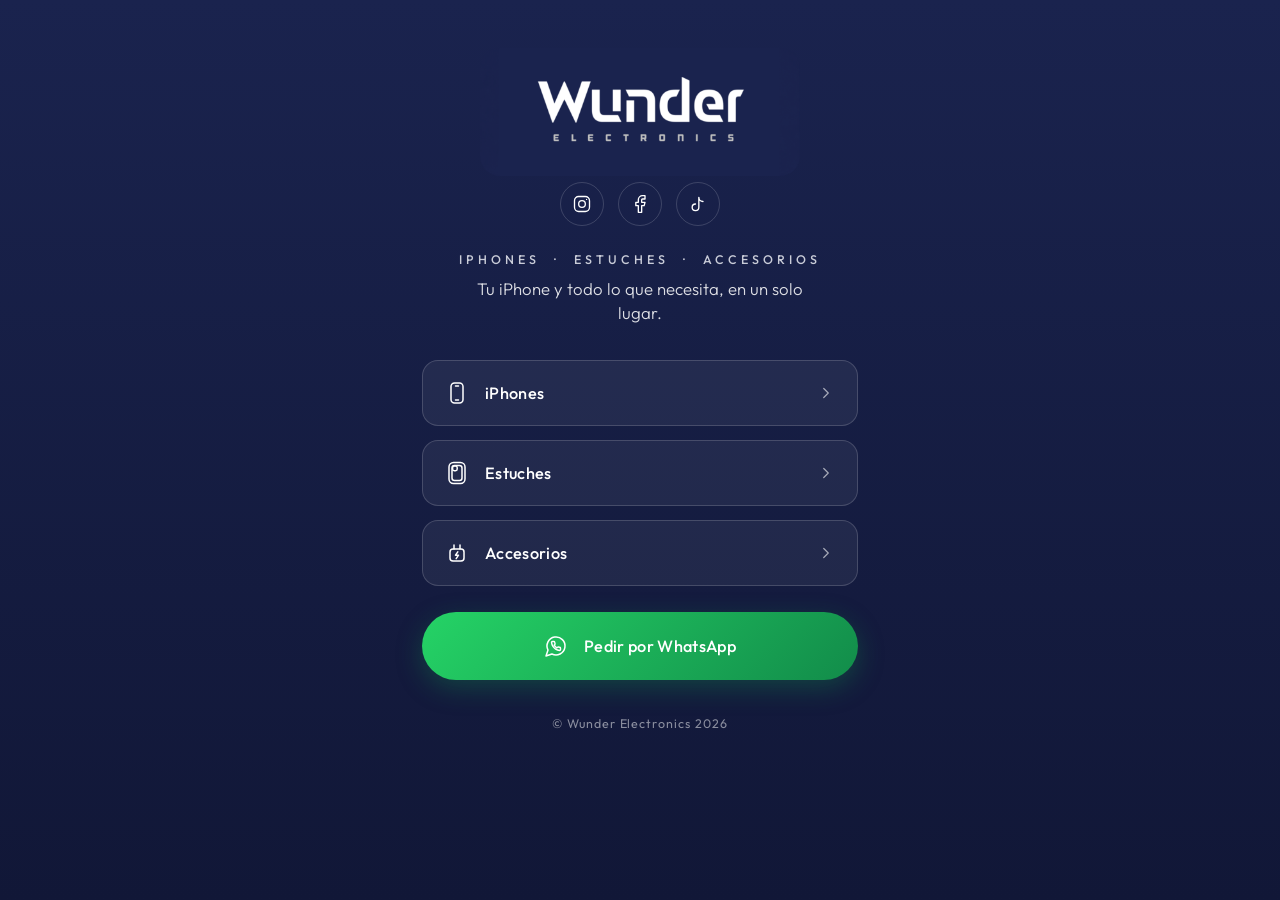
==== index.html @ 10bd4f3e "Add files via upload" ====
<!DOCTYPE html>
<html lang="es">
<head>
<meta charset="UTF-8">
<meta name="viewport" content="width=device-width, initial-scale=1, viewport-fit=cover">
<title>Wunder Electronics | iPhones y Accesorios</title>
<meta name="theme-color" content="#1a234e">
<link rel="icon" type="image/png" href="img/logo.png">
<link rel="apple-touch-icon" href="img/logo.png">
<link rel="preconnect" href="https://fonts.googleapis.com">
<link rel="preconnect" href="https://fonts.gstatic.com" crossorigin>
<link href="https://fonts.googleapis.com/css2?family=Outfit:wght@300;400;500;600&display=swap" rel="stylesheet">
<link rel="stylesheet" href="styles.css">
</head>
<body>

<main class="pagina" id="inicio">
  <div class="logo"><img src="img/logo.png" alt="Wunder Electronics"></div>
  <h1 class="solo-lectores">Wunder Electronics</h1>

  <div class="redes">
    <a class="red" href="https://instagram.com/TU_USUARIO" target="_blank" rel="noopener" aria-label="Instagram">
      <svg viewBox="0 0 24 24" fill="none" stroke="currentColor" stroke-width="1.6" stroke-linecap="round" stroke-linejoin="round" aria-hidden="true"><rect x="3" y="3" width="18" height="18" rx="5"/><circle cx="12" cy="12" r="4"/><path d="M17.5 6.5h.01"/></svg>
    </a>
    <a class="red" href="https://facebook.com/TU_USUARIO" target="_blank" rel="noopener" aria-label="Facebook">
      <svg viewBox="0 0 24 24" fill="none" stroke="currentColor" stroke-width="1.6" stroke-linecap="round" stroke-linejoin="round" aria-hidden="true"><path d="M18 2h-3a5 5 0 0 0-5 5v3H7v4h3v8h4v-8h3l1-4h-4V7a1 1 0 0 1 1-1h3z"/></svg>
    </a>
    <a class="red" href="https://tiktok.com/@TU_USUARIO" target="_blank" rel="noopener" aria-label="TikTok">
      <svg viewBox="0 0 24 24" fill="none" stroke="currentColor" stroke-width="1.6" stroke-linecap="round" stroke-linejoin="round" aria-hidden="true"><path d="M9 12a4 4 0 1 0 4 4V4a5 5 0 0 0 5 5"/></svg>
    </a>
  </div>

  <p class="categorias">iPhones &nbsp;·&nbsp; Estuches &nbsp;·&nbsp; Accesorios</p>
  <p class="frase">Tu iPhone y todo lo que necesita, en un solo lugar.</p>

  <nav class="botones">
    <a class="btn" href="#iphones">
      <svg class="ico" viewBox="0 0 24 24" fill="none" stroke="currentColor" stroke-width="1.5" stroke-linecap="round" stroke-linejoin="round" aria-hidden="true"><rect x="6" y="2" width="12" height="20" rx="3.5"/><path d="M10.5 5h3"/><path d="M10.5 19h3"/></svg>
      <span>iPhones</span>
      <svg class="flecha" viewBox="0 0 24 24" fill="none" stroke="currentColor" stroke-width="1.6" stroke-linecap="round" stroke-linejoin="round" aria-hidden="true"><path d="m9 6 6 6-6 6"/></svg>
    </a>
    <a class="btn" href="#estuches">
      <svg class="ico" viewBox="0 0 24 24" fill="none" stroke="currentColor" stroke-width="1.5" stroke-linecap="round" stroke-linejoin="round" aria-hidden="true"><rect x="4" y="1.5" width="16" height="21" rx="4.5"/><rect x="7" y="4.5" width="10" height="15" rx="2.5"/><rect x="7.6" y="5.1" width="4.6" height="4.6" rx="1.6"/></svg>
      <span>Estuches</span>
      <svg class="flecha" viewBox="0 0 24 24" fill="none" stroke="currentColor" stroke-width="1.6" stroke-linecap="round" stroke-linejoin="round" aria-hidden="true"><path d="m9 6 6 6-6 6"/></svg>
    </a>
    <a class="btn" href="#accesorios">
      <svg class="ico" viewBox="0 0 24 24" fill="none" stroke="currentColor" stroke-width="1.5" stroke-linecap="round" stroke-linejoin="round" aria-hidden="true"><rect x="5" y="8" width="14" height="12" rx="3"/><path d="M9 8V4M15 8V4"/><path d="m12.8 10.8-2.3 3.4h3l-2.3 3.4"/></svg>
      <span>Accesorios</span>
      <svg class="flecha" viewBox="0 0 24 24" fill="none" stroke="currentColor" stroke-width="1.6" stroke-linecap="round" stroke-linejoin="round" aria-hidden="true"><path d="m9 6 6 6-6 6"/></svg>
    </a>

    <a id="wa-home" class="btn btn-whatsapp" href="#" target="_blank" rel="noopener">
      <svg class="ico" viewBox="0 0 24 24" fill="none" stroke="currentColor" stroke-width="1.5" stroke-linecap="round" stroke-linejoin="round" aria-hidden="true"><path d="M7.9 20A9 9 0 1 0 4 16.1L2 22Z"/><path transform="translate(6.6 6.6) scale(.45)" stroke-width="3.2" d="M22 16.92v3a2 2 0 0 1-2.18 2 19.79 19.79 0 0 1-8.63-3.07 19.5 19.5 0 0 1-6-6 19.79 19.79 0 0 1-3.07-8.67A2 2 0 0 1 4.11 2h3a2 2 0 0 1 2 1.72 12.84 12.84 0 0 0 .7 2.81 2 2 0 0 1-.45 2.11L8.09 9.91a16 16 0 0 0 6 6l1.27-1.27a2 2 0 0 1 2.11-.45 12.84 12.84 0 0 0 2.81.7A2 2 0 0 1 22 16.92z"/></svg>
      <span>Pedir por WhatsApp</span>
    </a>
  </nav>

  <p class="pie">© Wunder Electronics 2026</p>
</main>

<section class="pagina catalogo" id="catalogo" hidden>
  <a class="volver" href="#">← Volver</a>
  <h2 id="cat-titulo"></h2>
  <p class="cat-sub" id="cat-sub"></p>
  <div class="productos" id="productos"></div>
</section>

<script src="script.js"></script>
</body>
</html>
---- styles.css ----
:root {
  --azul: #1a234e;           
  --azul-oscuro: #111737;
  --blanco: #ffffff;
  --gris: #c9ccd8;         
  --seleccion: #8fbaff;       
  --seleccion-texto: #0e1740;
  --linea: rgba(255, 255, 255, .16);
  --cristal: rgba(255, 255, 255, .06);
  --whatsapp-1: #25d366;
  --whatsapp-2: #128c4a;
}

* { box-sizing: border-box; margin: 0; padding: 0; }
[hidden] { display: none !important; }

body {
  min-height: 100vh;
  font-family: 'Outfit', system-ui, sans-serif;
  font-weight: 400;
  color: var(--blanco);
  background-color: var(--azul);
  background-image: var(--fondo, linear-gradient(180deg, var(--azul) 0%, var(--azul-oscuro) 100%));
  background-size: cover;
  background-position: center;
  background-attachment: fixed;
}
.pagina {
  position: relative;
  max-width: 480px;
  margin: 0 auto;
  padding: calc(48px + env(safe-area-inset-top, 0px)) 22px calc(40px + env(safe-area-inset-bottom, 0px));
  display: flex;
  flex-direction: column;
  align-items: center;
  text-align: center;
}
.solo-lectores { position: absolute; width: 1px; height: 1px; overflow: hidden; clip-path: inset(50%); }

.logo {
  width: min(320px, 86%);
  aspect-ratio: 5 / 2;
  overflow: hidden;
  border-radius: 20px;
}
.logo img { width: 100%; height: 100%; object-fit: cover; display: block; }

.redes { display: flex; gap: 14px; margin-top: 6px; }
.red {
  width: 44px; height: 44px;
  display: grid; place-items: center;
  border: 1px solid var(--linea);
  border-radius: 50%;
  color: var(--blanco);
  transition: background .2s, transform .2s;
}
.red svg { width: 20px; height: 20px; }
.red:hover { background: var(--cristal); transform: translateY(-2px); }

.categorias {
  margin-top: 26px;
  font-size: .78rem;
  font-weight: 500;
  letter-spacing: .32em;
  text-transform: uppercase;
  color: var(--gris);
}
.frase { margin-top: 10px; max-width: 30ch; font-weight: 300; font-size: 1.05rem; line-height: 1.45; opacity: .85; }

.botones { width: 100%; margin-top: 34px; display: flex; flex-direction: column; gap: 14px; }
.btn {
  display: flex;
  align-items: center;
  gap: 16px;
  min-height: 66px;
  padding: 0 22px;
  border: 1px solid var(--linea);
  border-radius: 16px;
  background: var(--cristal);
  color: var(--blanco);
  text-decoration: none;
  font-weight: 500;
  font-size: 1.02rem;
  letter-spacing: .02em;
  text-align: left;
  transition: background .2s, border-color .2s, transform .2s;
}
.btn span { flex: 1; }
.btn .ico { width: 24px; height: 24px; flex: none; }
.btn .flecha { width: 18px; height: 18px; flex: none; opacity: .6; }
.btn:hover { background: rgba(255,255,255,.12); border-color: rgba(255,255,255,.35); transform: translateY(-2px); }

.btn-whatsapp {
  margin-top: 12px;
  min-height: 68px;
  justify-content: center;
  border: none;
  border-radius: 999px;
  background: linear-gradient(135deg, var(--whatsapp-1), var(--whatsapp-2));
  box-shadow: 0 8px 26px rgba(18, 140, 74, .35);
}
.btn-whatsapp span { flex: none; }
.btn-whatsapp:hover { background: linear-gradient(135deg, var(--whatsapp-1), var(--whatsapp-2)); filter: brightness(1.06); }

.pie { margin-top: 36px; font-size: .78rem; letter-spacing: .08em; opacity: .5; }

.catalogo { max-width: 760px; align-items: stretch; }
.volver {
  align-self: flex-start;
  padding: 10px 18px;
  border: 1px solid var(--linea);
  border-radius: 999px;
  color: var(--blanco);
  text-decoration: none;
  font-size: .88rem;
}
.catalogo h2 { margin-top: 22px; font-weight: 500; font-size: 1.9rem; letter-spacing: .02em; }
.cat-sub { margin-top: 6px; color: var(--gris); font-weight: 300; }
.productos {
  margin-top: 26px;
  display: grid;
  grid-template-columns: repeat(auto-fill, minmax(155px, 1fr));
  gap: 14px;
  text-align: left;
}
.prod {
  display: flex;
  flex-direction: column;
  border: 1px solid var(--linea);
  border-radius: 18px;
  overflow: hidden;
  background: var(--cristal);
}
.prod .foto {
  position: relative;
  aspect-ratio: 1 / 1;
  display: grid;
  place-items: center;
  color: var(--gris);
  background: linear-gradient(135deg, #243066, #162046);  
}
.prod .foto svg { width: 34px; opacity: .45; }
.prod .foto img { position: absolute; inset: 0; width: 100%; height: 100%; object-fit: cover; }
.prod .info { display: flex; flex-direction: column; gap: 4px; flex: 1; padding: 12px 13px 14px; }
.prod h3 { font-size: .96rem; font-weight: 500; line-height: 1.25; }
.prod p { font-size: .8rem; font-weight: 300; line-height: 1.4; color: var(--gris); }
.precio { margin-top: auto; padding-top: 6px; font-weight: 600; font-size: 1.05rem; }
.pedir {
  margin-top: 8px;
  padding: 9px;
  border-radius: 999px;
  text-align: center;
  font-weight: 500;
  font-size: .84rem;
  color: #fff;
  text-decoration: none;
  background: linear-gradient(135deg, var(--whatsapp-1), var(--whatsapp-2));
}

.etiqueta {
  position: absolute;
  top: 10px;
  left: 10px;
  z-index: 2;
  padding: 4px 10px;
  border-radius: 999px;
  font-size: .7rem;
  font-weight: 600;
  letter-spacing: .06em;
  text-transform: uppercase;
  color: #fff;
  box-shadow: 0 2px 8px rgba(0, 0, 0, .3);
}
.specs { list-style: none; display: flex; flex-direction: column; gap: 5px; margin-top: 4px; }
.spec { display: flex; align-items: center; gap: 8px; font-size: .82rem; }
.spec svg { width: 15px; height: 15px; flex: none; opacity: .75; }

.capacidad { display: flex; flex-direction: column; gap: 6px; margin-top: 8px; }
.cap-titulo { display: flex; align-items: center; gap: 8px; font-size: .82rem; }
.cap-titulo svg { width: 15px; height: 15px; flex: none; opacity: .75; }
.chips { display: grid; grid-template-columns: repeat(auto-fit, minmax(48px, 1fr)); gap: 6px; }
.chip {
  font: inherit;
  font-size: .74rem;
  padding: 7px 4px;
  text-align: center;
  border: 1px solid var(--linea);
  border-radius: 999px;
  background: transparent;
  color: var(--blanco);
  cursor: pointer;
}
.chip.activo { background: var(--seleccion); border-color: var(--seleccion); color: var(--seleccion-texto); font-weight: 600; }
.chips.largo { grid-template-columns: 1fr; }

a:focus-visible { outline: 2px solid var(--blanco); outline-offset: 3px; }
@media (prefers-reduced-motion: reduce) { * { transition: none !important; } }
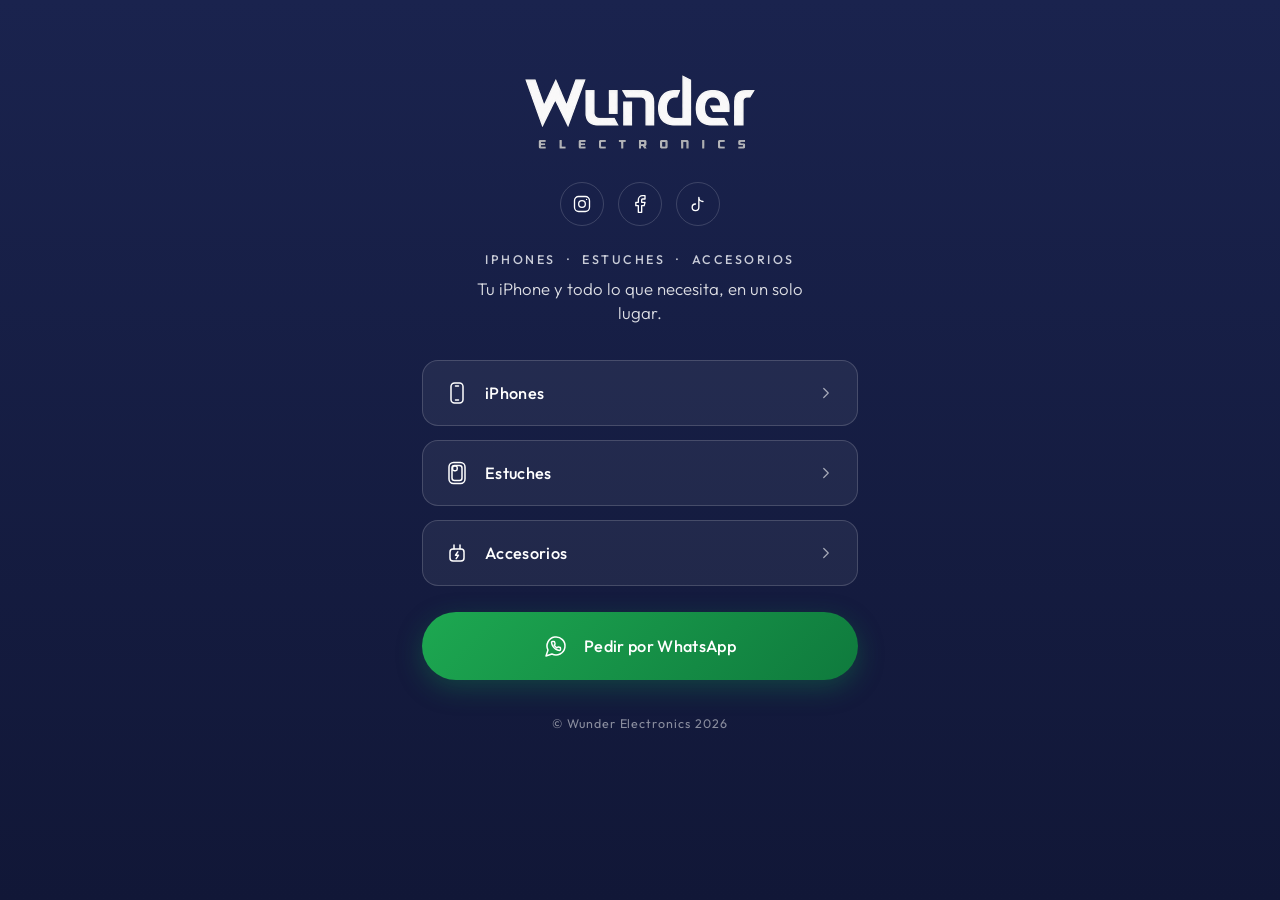
==== commit 85aa1372: "Add files via upload" ====
--- a/index.html
+++ b/index.html
@@ -4,9 +4,10 @@
 <meta charset="UTF-8">
 <meta name="viewport" content="width=device-width, initial-scale=1, viewport-fit=cover">
 <title>Wunder Electronics | iPhones y Accesorios</title>
+<meta name="description" content="Wunder Electronics: iPhones, estuches y accesorios.">
 <meta name="theme-color" content="#1a234e">
-<link rel="icon" type="image/png" href="img/logo.png">
-<link rel="apple-touch-icon" href="img/logo.png">
+<link rel="icon" type="image/png" href="img/favicon.png">
+<link rel="apple-touch-icon" href="img/favicon.png">
 <link rel="preconnect" href="https://fonts.googleapis.com">
 <link rel="preconnect" href="https://fonts.gstatic.com" crossorigin>
 <link href="https://fonts.googleapis.com/css2?family=Outfit:wght@300;400;500;600&display=swap" rel="stylesheet">
@@ -19,13 +20,13 @@
   <h1 class="solo-lectores">Wunder Electronics</h1>
 
   <div class="redes">
-    <a class="red" href="https://instagram.com/TU_USUARIO" target="_blank" rel="noopener" aria-label="Instagram">
+    <a class="red" href="https://instagram.com/wunderelectronics" target="_blank" rel="noopener" aria-label="Instagram">
       <svg viewBox="0 0 24 24" fill="none" stroke="currentColor" stroke-width="1.6" stroke-linecap="round" stroke-linejoin="round" aria-hidden="true"><rect x="3" y="3" width="18" height="18" rx="5"/><circle cx="12" cy="12" r="4"/><path d="M17.5 6.5h.01"/></svg>
     </a>
-    <a class="red" href="https://facebook.com/TU_USUARIO" target="_blank" rel="noopener" aria-label="Facebook">
+    <a class="red" href="https://facebook.com/wunderelectronics" target="_blank" rel="noopener" aria-label="Facebook">
       <svg viewBox="0 0 24 24" fill="none" stroke="currentColor" stroke-width="1.6" stroke-linecap="round" stroke-linejoin="round" aria-hidden="true"><path d="M18 2h-3a5 5 0 0 0-5 5v3H7v4h3v8h4v-8h3l1-4h-4V7a1 1 0 0 1 1-1h3z"/></svg>
     </a>
-    <a class="red" href="https://tiktok.com/@TU_USUARIO" target="_blank" rel="noopener" aria-label="TikTok">
+    <a class="red" href="https://tiktok.com/@wunderelectronics" target="_blank" rel="noopener" aria-label="TikTok">
       <svg viewBox="0 0 24 24" fill="none" stroke="currentColor" stroke-width="1.6" stroke-linecap="round" stroke-linejoin="round" aria-hidden="true"><path d="M9 12a4 4 0 1 0 4 4V4a5 5 0 0 0 5 5"/></svg>
     </a>
   </div>
@@ -34,17 +35,17 @@
   <p class="frase">Tu iPhone y todo lo que necesita, en un solo lugar.</p>
 
   <nav class="botones">
-    <a class="btn" href="#iphones">
+    <a class="btn" href="iphones.html">
       <svg class="ico" viewBox="0 0 24 24" fill="none" stroke="currentColor" stroke-width="1.5" stroke-linecap="round" stroke-linejoin="round" aria-hidden="true"><rect x="6" y="2" width="12" height="20" rx="3.5"/><path d="M10.5 5h3"/><path d="M10.5 19h3"/></svg>
       <span>iPhones</span>
       <svg class="flecha" viewBox="0 0 24 24" fill="none" stroke="currentColor" stroke-width="1.6" stroke-linecap="round" stroke-linejoin="round" aria-hidden="true"><path d="m9 6 6 6-6 6"/></svg>
     </a>
-    <a class="btn" href="#estuches">
+    <a class="btn" href="estuches.html">
       <svg class="ico" viewBox="0 0 24 24" fill="none" stroke="currentColor" stroke-width="1.5" stroke-linecap="round" stroke-linejoin="round" aria-hidden="true"><rect x="4" y="1.5" width="16" height="21" rx="4.5"/><rect x="7" y="4.5" width="10" height="15" rx="2.5"/><rect x="7.6" y="5.1" width="4.6" height="4.6" rx="1.6"/></svg>
       <span>Estuches</span>
       <svg class="flecha" viewBox="0 0 24 24" fill="none" stroke="currentColor" stroke-width="1.6" stroke-linecap="round" stroke-linejoin="round" aria-hidden="true"><path d="m9 6 6 6-6 6"/></svg>
     </a>
-    <a class="btn" href="#accesorios">
+    <a class="btn" href="accesorios.html">
       <svg class="ico" viewBox="0 0 24 24" fill="none" stroke="currentColor" stroke-width="1.5" stroke-linecap="round" stroke-linejoin="round" aria-hidden="true"><rect x="5" y="8" width="14" height="12" rx="3"/><path d="M9 8V4M15 8V4"/><path d="m12.8 10.8-2.3 3.4h3l-2.3 3.4"/></svg>
       <span>Accesorios</span>
       <svg class="flecha" viewBox="0 0 24 24" fill="none" stroke="currentColor" stroke-width="1.6" stroke-linecap="round" stroke-linejoin="round" aria-hidden="true"><path d="m9 6 6 6-6 6"/></svg>
@@ -59,12 +60,6 @@
   <p class="pie">© Wunder Electronics 2026</p>
 </main>
 
-<section class="pagina catalogo" id="catalogo" hidden>
-  <a class="volver" href="#">← Volver</a>
-  <h2 id="cat-titulo"></h2>
-  <p class="cat-sub" id="cat-sub"></p>
-  <div class="productos" id="productos"></div>
-</section>
 
 <script src="script.js"></script>
 </body>
--- a/styles.css
+++ b/styles.css
@@ -1,14 +1,15 @@
 :root {
-  --azul: #1a234e;           
+  --azul: #1a234e;
   --azul-oscuro: #111737;
   --blanco: #ffffff;
-  --gris: #c9ccd8;         
-  --seleccion: #8fbaff;       
+  --gris: #c9ccd8;
+  --seleccion: #8fbaff;
   --seleccion-texto: #0e1740;
   --linea: rgba(255, 255, 255, .16);
   --cristal: rgba(255, 255, 255, .06);
-  --whatsapp-1: #25d366;
-  --whatsapp-2: #128c4a;
+  --whatsapp-1: #1da851;
+  --whatsapp-2: #0f7a3d;
+
 }
 
 * { box-sizing: border-box; margin: 0; padding: 0; }
@@ -16,6 +17,7 @@
 
 body {
   min-height: 100vh;
+  min-height: 100dvh;
   font-family: 'Outfit', system-ui, sans-serif;
   font-weight: 400;
   color: var(--blanco);
@@ -23,7 +25,6 @@
   background-image: var(--fondo, linear-gradient(180deg, var(--azul) 0%, var(--azul-oscuro) 100%));
   background-size: cover;
   background-position: center;
-  background-attachment: fixed;
 }
 .pagina {
   position: relative;
@@ -59,9 +60,10 @@
 
 .categorias {
   margin-top: 26px;
-  font-size: .78rem;
+  font-size: clamp(.6rem, 2.7vw, .78rem);
   font-weight: 500;
-  letter-spacing: .32em;
+  letter-spacing: .2em;
+  white-space: nowrap;
   text-transform: uppercase;
   color: var(--gris);
 }
@@ -137,7 +139,7 @@
   display: grid;
   place-items: center;
   color: var(--gris);
-  background: linear-gradient(135deg, #243066, #162046);  
+  background: linear-gradient(135deg, #243066, #162046);
 }
 .prod .foto svg { width: 34px; opacity: .45; }
 .prod .foto img { position: absolute; inset: 0; width: 100%; height: 100%; object-fit: cover; }
@@ -171,6 +173,21 @@
   color: #fff;
   box-shadow: 0 2px 8px rgba(0, 0, 0, .3);
 }
+
+.estado {
+  position: absolute;
+  left: 10px;
+  bottom: 10px;
+  z-index: 2;
+  padding: 4px 10px;
+  border-radius: 999px;
+  font-size: .7rem;
+  font-weight: 600;
+  letter-spacing: .06em;
+  text-transform: uppercase;
+  box-shadow: 0 2px 8px rgba(0, 0, 0, .25);
+}
+
 .specs { list-style: none; display: flex; flex-direction: column; gap: 5px; margin-top: 4px; }
 .spec { display: flex; align-items: center; gap: 8px; font-size: .82rem; }
 .spec svg { width: 15px; height: 15px; flex: none; opacity: .75; }
@@ -180,6 +197,7 @@
 .cap-titulo svg { width: 15px; height: 15px; flex: none; opacity: .75; }
 .chips { display: grid; grid-template-columns: repeat(auto-fit, minmax(48px, 1fr)); gap: 6px; }
 .chip {
+  min-height: 34px;
   font: inherit;
   font-size: .74rem;
   padding: 7px 4px;
@@ -193,5 +211,5 @@
 .chip.activo { background: var(--seleccion); border-color: var(--seleccion); color: var(--seleccion-texto); font-weight: 600; }
 .chips.largo { grid-template-columns: 1fr; }
 
-a:focus-visible { outline: 2px solid var(--blanco); outline-offset: 3px; }
+a:focus-visible, .chip:focus-visible { outline: 2px solid var(--blanco); outline-offset: 3px; }
 @media (prefers-reduced-motion: reduce) { * { transition: none !important; } }
